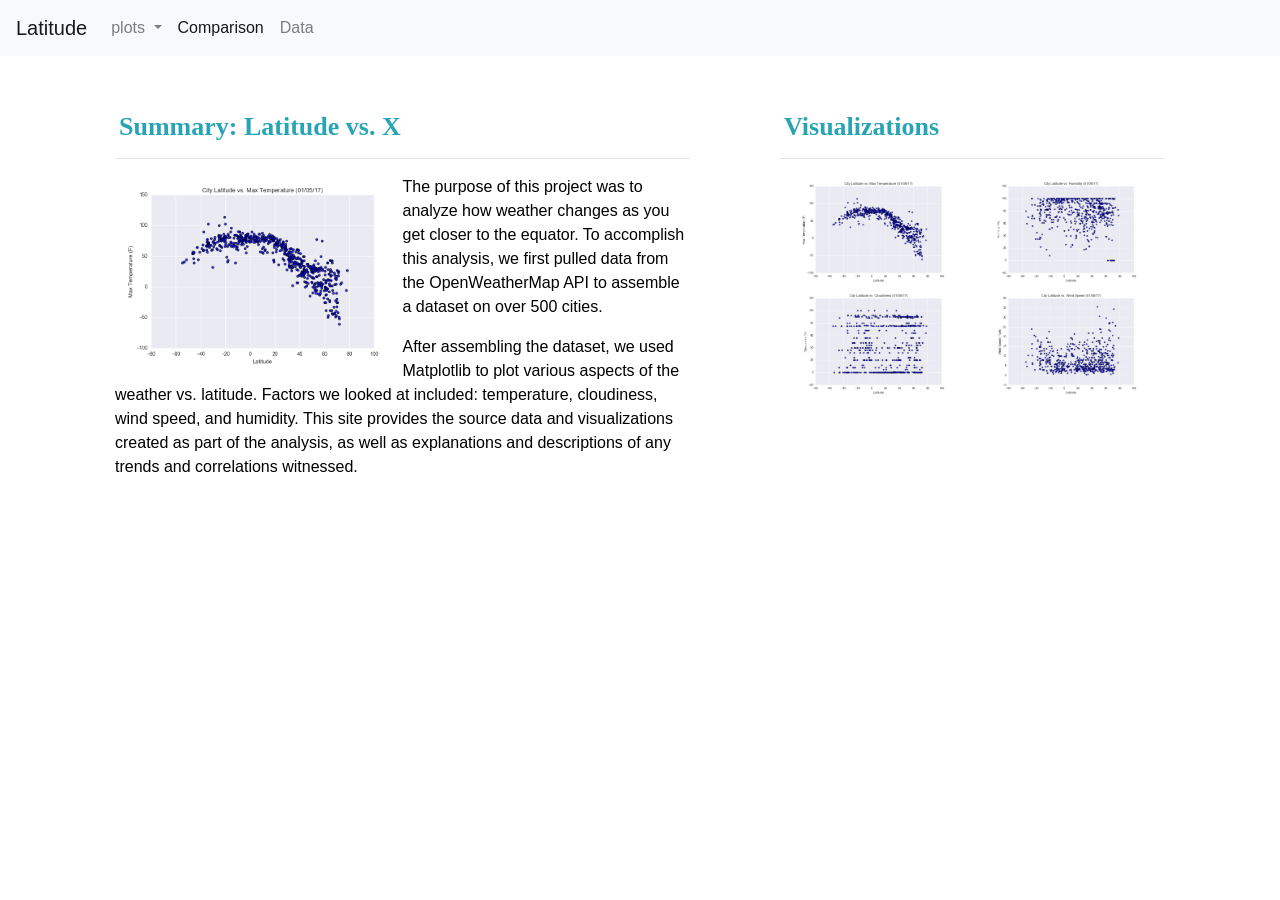
==== web-challenge/html/Index.html @ b34214de "html homework" ====
<!Doctype html>

<html lang="en-us">

    <head>

        <title>Data Dasbord</title>

        <!---Importing the Bootstrap style sheet-->

        <link rel="stylesheet" href="https://stackpath.bootstrapcdn.com/bootstrap/4.3.1/css/bootstrap.min.css"
        
        integrity="sha384-ggOyR0iXCbMQv3Xipma34MD+dH/1fQ784/j6cY/iJTQUOhcWr7x9JvoRxT2MZw1T" crossorigin="anonymous">

        <!--Importing my CSS Style sheet-->

        <link rel="stylesheet" href="../css/style.css">

    </head>

    <body>

        <!--Creating the Navigation Bar using Bootstrap code-->

        <nav class="navbar navbar-expand-lg navbar-light bg-light">

            <a class="navbar-brand" href="./Index.html">Latitude</a>

            <button class="navbar-toggler" type="button" data-toggle="collapse" data-target="#navbarSupportedContent" aria-controls="navbarSupportedContent" aria-expanded="false" 
            
            aria-label="Toggle navigation"><span class="navbar-toggler-icon"></span>
            
            </button>

        <!--Enabling toggling to various plots using Bootstrap-->

        <div class="collapse navbar-collapse" id="navbarSupportedContent">
            
            <ul class="nav navbar-nav mr-auto">

                <li class="nav-item dropdown">
                    
                    <a class="nav-link dropdown-toggle" href="#" id="navbarDropdown" role="button" data-toggle="dropdown" aria-haspopup="true" aria-expanded="false">
                      
                        plots

                    </a>

                    <div class="dropdown-menu" aria-labelledby="navbarDropdown">
                        
                        <a class="dropdown-item" href="./Temprature.html">Max Temperature</a>
                        
                        <a class="dropdown-item" href="./Humidity.html">Humidity</a>
                        
                        <a class="dropdown-item" href="./Cloudiness.html">Cloudiness</a>
                        
                        <a class="dropdown-item" href="./WindSpeed.html">Wind speed</a>
                      
                    </div>
                    
                    </li>


                    <li class="nav-item active">
                        
                        <a class="nav-link" href="./Comparison.html">Comparison <span class="sr-only">(current)</span></a>
                                
                    </li>
                                
                      <li class="nav-item">
                        
                        <a class="nav-link" href="./Data.html">Data</a>
                      
                    </li>
            
                    </ul>
                                
                  </div>
                
                </nav>


                <!--Create  Bootstrap containers, assighning 7 colums for Project description class and 5 for Viaualization class -->

                <div class="container">
                    
                    <section class="row">

                        <!--Project Descrition Container-->
      
                        <div class="col-lg-7 col-md-12">
          
                            <div class="Description">
            
                                <h1 class="header">Summary: Latitude vs. X</h1>
            
                                <hr>
            
                                <img src="../images/Fig1.png" alt="Latitude vs. Max Temperature" id="Main-image">

            
                                <p>The purpose of this project was to analyze how weather changes as you get closer to the equator. To accomplish this analysis, we first pulled data from the OpenWeatherMap API to assemble a dataset on over 500 cities.</p>
            
                                <p>After assembling the dataset, we used Matplotlib to plot various aspects of the weather vs. latitude. Factors we looked at included: temperature, cloudiness, wind speed, and humidity. This site provides the source data and visualizations created as part of the analysis, as well as explanations and descriptions of any trends and correlations witnessed.</p>
          
                            </div>
        
                        </div>

                        <!--Visualization Container-->

                        <div class="col-lg-5 col-md-12">
                            
                            <div class="visualization">
                              
                                <h2 class="Summary-header">Visualizations</h2>
                              
                                <hr>
                              
                              
                              <div class="container">
                    
                                <div class="row">
                    
                                  <div class="col-lg-6 col-md-3">
                                    
                                    <a href="./Temprature.html">
                                    
                                        <img src="../images/Fig1.png"  alt="Latitude vs. Max Temperature" id="sub-image">
                                    
                                    </a>
                                  
                                </div>
                              
                                  <div class="col-lg-6 col-md-3">
                                    <a href="./Humidity.html">
                                    <img src="../images/Fig2.png" alt="Latitude vs. Humidity" id="sub-image">
                                    </a>
                                  </div>
                              
                                  <div class="col-lg-6 col-md-3">
                                    <a href="./Cloudiness/.html">
                                    <img src="../images/Fig3.png" alt="Latitude vs. Cloudiness" id="sub-image">
                                    </a>
                                  </div>
                    
                                  <div class="col-lg-6 col-md-3">
                                    <a href="./WindSpeed.html">
                                    <img src="../images/Fig4.png" alt="Latitude vs. Wind Speed" id="sub-image">
                                    </a>
                                  
                                </div>
                                
                            </div>  
                            
                        </div>
                            
                            
                    </div>
                          
                </div>
                      
            </div>  
                    

<!--Javascript Import-->

<script src="https://code.jquery.com/jquery-3.3.1.slim.min.js" integrity="sha384-q8i/X+965DzO0rT7abK41JStQIAqVgRVzpbzo5smXKp4YfRvH+8abtTE1Pi6jizo" crossorigin="anonymous"></script>
<script src="https://cdnjs.cloudflare.com/ajax/libs/popper.js/1.14.7/umd/popper.min.js" integrity="sha384-UO2eT0CpHqdSJQ6hJty5KVphtPhzWj9WO1clHTMGa3JDZwrnQq4sF86dIHNDz0W1" crossorigin="anonymous"></script>
<script src="https://stackpath.bootstrapcdn.com/bootstrap/4.3.1/js/bootstrap.min.js" integrity="sha384-JjSmVgyd0p3pXB1rRibZUAYoIIy6OrQ6VrjIEaFf/nJGzIxFDsf4x0xIM+B07jRM" crossorigin="anonymous"></script>

    </body>

</html>
---- web-challenge/css/style.css ----
.Description {
	margin-top: 30px;
	margin-bottom: 60px;
	padding: 10px 30px 5px;
	color: black;
	background-color: white;
}



.visualization {
	margin-top: 30px;
	margin-bottom: 60px;
	padding: 10px 30px 40px;
	color: black;
	background-color: white;
}

.compare {
	margin-top: 30px;
	margin-bottom: 60px;
	margin-right: 40px;
	margin-left: 40px;
	padding: 10px 30px 40px;
	color: black;
	background-color: white;
}
.header {
	padding-top: 15px; 
	padding-left: 4px;
	color: rgb(40, 164, 180);
	font-size: 26px;
	font-weight: bold;
	font-family: Georgia, Times, "Times New Roman", serif;
}

.Summary-header {
	padding-top: 15px; 
	padding-left: 4px;
	color: rgb(40, 164, 180);
	font-size: 26px;
	font-weight: bold;
	font-family: Georgia, Times, "Times New Roman", serif;
}

  
#Main-image {
    float: left;
    width: 50%;
    height: 50%;
  }
  
#other-image {
    width: 100%;
    height: 100%;
  }

#sub-image {
	float: left;
	width: 100%;
	height: 100%;
}

#compare {
	float: left;
	width: 90%;
	height: 90%;
}

.comp-title {
	padding:  10px 0px 0px 0px;
	text-align: center;
	margin-bottom: 0px;
	color: rgb(40, 164, 180);
	font-size: 20px;
	font-weight: bold;
	font-family: Georgia, Times, "Times New Roman", serif;
}

@media screen and (max-width: 600px) {
	.topnav.responsive {position: relative;}
	.topnav.responsive a.icon {
	  position: absolute;
	  right: 0;
	  top: 0;
	}
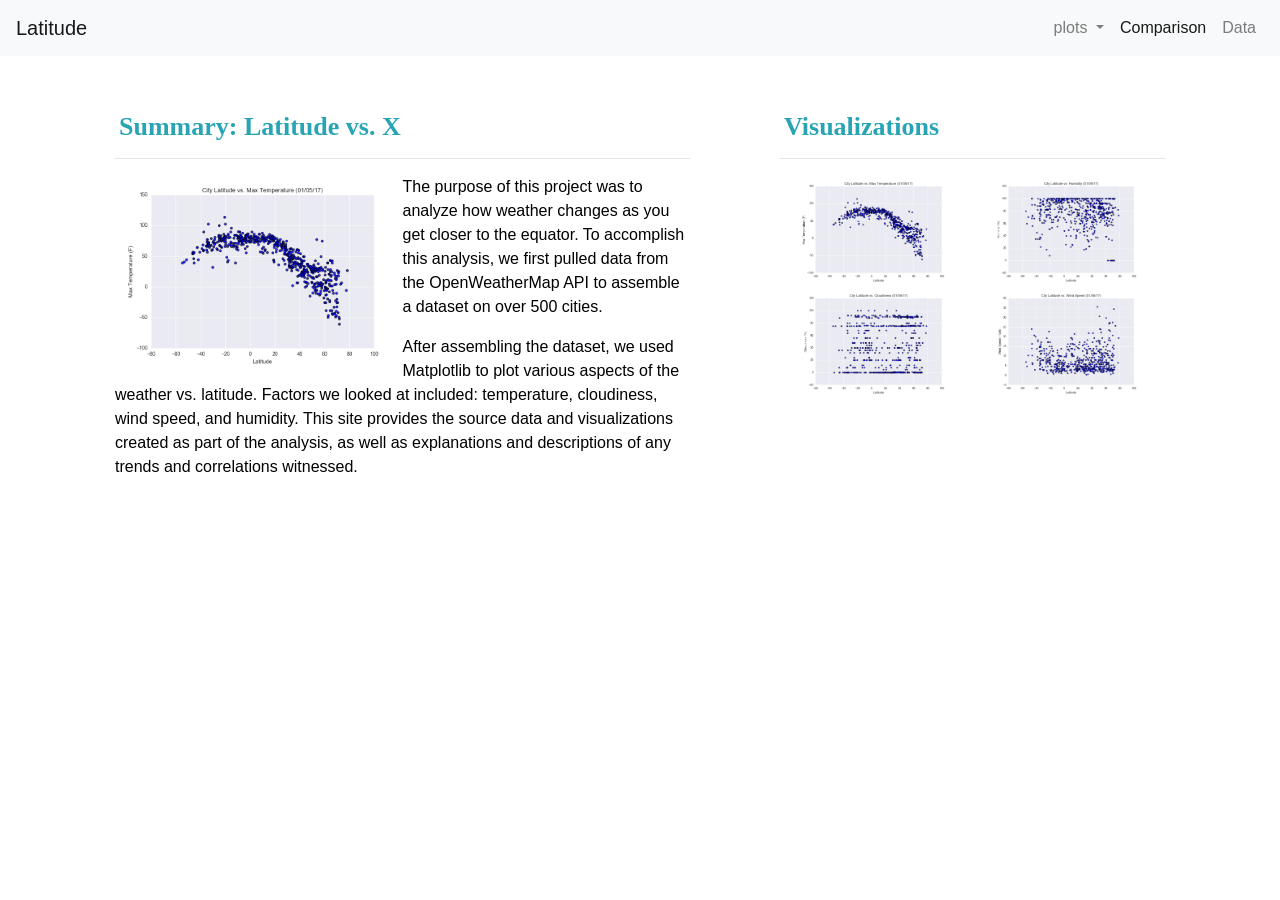
==== commit c68da79c: "HTML-CSS Homework" ====
--- a/web-challenge/html/Index.html
+++ b/web-challenge/html/Index.html
@@ -36,7 +36,7 @@
 
         <div class="collapse navbar-collapse" id="navbarSupportedContent">
             
-            <ul class="nav navbar-nav mr-auto">
+            <ul class="nav navbar-nav ml-auto">
 
                 <li class="nav-item dropdown">
                     
